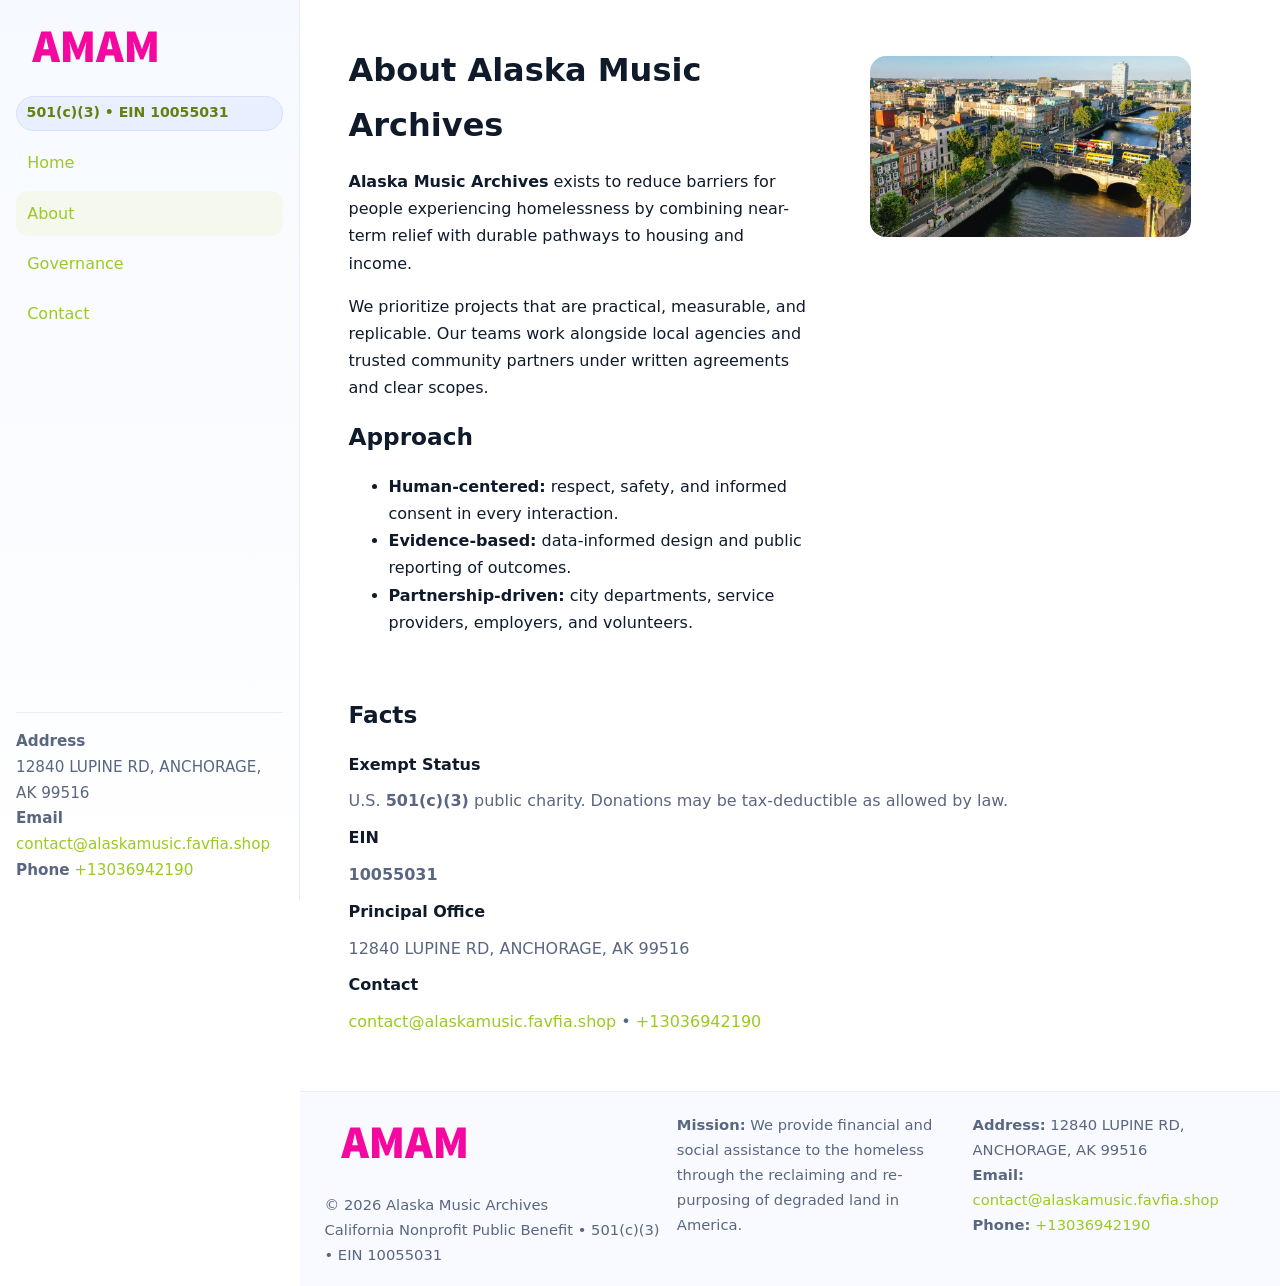
==== about.html @ 1616b76c "Initial commit" ====
<!doctype html>
<html lang="en">
<head>
<meta charset="utf-8"/><meta name="viewport" content="width=device-width,initial-scale=1"/>
<title>Alaska Music Archives – Nonprofit • 2025</title>
<link rel="stylesheet" href="assets/styles.css"/><link rel="icon" href="images/logo.png">
<meta name="data-ein" content="10055031"><meta name="data-name" content="Alaska Music Archives">
<meta name="data-email" content="contact@alaskamusic.favfia.shop"><meta name="data-phone" content="+13036942190">
<meta name="data-address" content="12840 LUPINE RD, ANCHORAGE, AK 99516"><meta name="data-map" content="12840+LUPINE+RD,+ANCHORAGE,+AK+99516">
  <meta name="description" content="We are a 501(c)(3) organization advancing arts education and cultural programs through transparent programs, local partnerships, and measurable outcomes.">
</head>
<body>
<div style="position:absolute;left:-9999px;top:-9999px;opacity:0" data-uniq="{{UNIQUE_BLOB}}">
  <span>We are a 501(c)(3) organization advancing arts education and cultural programs through transparent programs, local partnerships, and measurable outcomes.</span><svg width="12" height="12" viewBox="0 0 12 12" xmlns="http://www.w3.org/2000/svg"><circle cx="6" cy="6" r="5" fill="#b45309"/></svg><img src="images/hero.jpg" width="1" height="1" alt="" loading="lazy"/>
</div>

<div class="app">
  <aside class="sidebar">
    <div class="c781828718d"><img src="images/logo.png" alt=""></div>
    <span class="c5d04d24463">501(c)(3) • EIN 10055031</span>
    <nav class="cb500242d8d"><a href="index.html">Home</a><a class="active" href="about.html">About</a><a href="governance.html">Governance</a><a href="contact.html">Contact</a></nav>
    <div class="contact"><strong>Address</strong><br>12840 LUPINE RD, ANCHORAGE, AK 99516<br><strong>Email</strong> <a href="mailto:contact@alaskamusic.favfia.shop">contact@alaskamusic.favfia.shop</a><br><strong>Phone</strong> <a href="tel:+13036942190">+13036942190</a></div>
  </aside>

  <main>
    <div class="container">
      <section class="section split">
        <div>
          <h1>About Alaska Music Archives</h1>
          <p><strong>Alaska Music Archives</strong> exists to reduce barriers for people experiencing homelessness by combining near-term relief with durable pathways to housing and income.</p>
          <p>We prioritize projects that are practical, measurable, and replicable. Our teams work alongside local agencies and trusted community partners under written agreements and clear scopes.</p>
          <h2>Approach</h2>
          <ul>
            <li><strong>Human-centered:</strong> respect, safety, and informed consent in every interaction.</li>
            <li><strong>Evidence-based:</strong> data-informed design and public reporting of outcomes.</li>
            <li><strong>Partnership-driven:</strong> city departments, service providers, employers, and volunteers.</li>
          </ul>
        </div>
        <figure><img src="images/about.jpg" alt="Team and partners"></figure>
      </section>

      <section class="section">
        <h2>Facts</h2>
        <dl class="facts">
          <dt>Exempt Status</dt><dd>U.S. <strong>501(c)(3)</strong> public charity. Donations may be tax-deductible as allowed by law.</dd>
          <dt>EIN</dt><dd><strong>10055031</strong></dd>
          <dt>Principal Office</dt><dd>12840 LUPINE RD, ANCHORAGE, AK 99516</dd>
          <dt>Contact</dt><dd><a href="mailto:contact@alaskamusic.favfia.shop">contact@alaskamusic.favfia.shop</a> • <a href="tel:+13036942190">+13036942190</a></dd>
        </dl>
      </section>
    </div>

    <footer class="footer">
      <div class="container grid">
        <div><img src="images/logo.png" alt="" style="width:160px;margin-bottom:.5rem"><div class="small">© <span id="year"></span> Alaska Music Archives</div><div class="small">California Nonprofit Public Benefit • 501(c)(3) • EIN 10055031</div></div>
        <div><div class="small"><strong>Mission:</strong> We provide financial and social assistance to the homeless through the reclaiming and re-purposing of degraded land in America.</div></div>
        <div><div class="small"><strong>Address:</strong> 12840 LUPINE RD, ANCHORAGE, AK 99516<br><strong>Email:</strong> <a href="mailto:contact@alaskamusic.favfia.shop">contact@alaskamusic.favfia.shop</a><br><strong>Phone:</strong> <a href="tel:+13036942190">+13036942190</a></div></div>
      </div>
    </footer>
  </main>
</div>

<script>
(function(){function g(n){const e=document.querySelector('meta[name="'+n+'"]');return e?e.content:''}
function h(s){let x=2166136261>>>0;for(let i=0;i<s.length;i++){x^=s.charCodeAt(i);x=(x*16777619)>>>0}return x>>>0}
let k=(g('data-ein')||'').replace(/\D+/g,'');if(!k)k=g('data-name')||location.hostname||'default';
const key=h(String(k)),H=key%360,S=55+(key%20),L=46;
document.documentElement.style.setProperty('--brand',`hsl(${H} ${S}% ${L}%)`);
document.documentElement.style.setProperty('--brand-ink',`hsl(${H} ${Math.min(95,S+10)}% ${Math.max(22,L-18)}%)`);
document.documentElement.style.setProperty('--soft',`hsl(${H} ${Math.max(40,S-25)}% 95%)`);
const y=document.getElementById('year'); if(y) y.textContent=new Date().getFullYear();})();
</script>
</body>
</html>
---- assets/styles.css ----
:root{
  --ink:#0f1a2b; --muted:#5a6780; --paper:#fff; --line:#e6ecfa;
  --brand:#2b5fb8; --brand-ink:#0f3d99; --soft:#eaf1ff;
  --radius:16px; --shadow:0 10px 28px rgba(15,26,43,.08)
}
*{box-sizing:border-box}
html,body{height:100%}
body{
  margin:0;background:var(--paper);color:var(--ink);
  font-family:Inter,system-ui,-apple-system,Segoe UI,Roboto,Arial,sans-serif;
  line-height:1.7
}
a{color:var(--brand);text-decoration:none}
a:hover{text-decoration:underline}
img{max-width:100%;display:block;border-radius:var(--radius)}

.app{display:grid;grid-template-columns:300px 1fr;min-height:100svh}
.sidebar{
  border-right:1px solid var(--line);
  background:linear-gradient(180deg,#f6f9ff,#fff);
  position:sticky;top:0;height:100svh;
  display:flex;flex-direction:column;padding:1rem
}
.c781828718d{display:flex;align-items:center;gap:.6rem;margin-bottom:.5rem}
.c781828718d img{width:160px;height:auto}
.c5d04d24463{display:inline-flex;gap:.45rem;align-items:center;background:#e8efff;border:1px solid #d8e2fb;color:var(--brand-ink);border-radius:999px;padding:.28rem .6rem;font-size:.88rem;font-weight:700}
.cb500242d8d{display:grid;gap:.35rem;margin:.6rem 0 1rem}
.cb500242d8d a{padding:.55rem .7rem;border-radius:12px}
.cb500242d8d a.active,.cb500242d8d a:hover{background:var(--soft);text-decoration:none}
.sidebar .contact{margin-top:auto;border-top:1px solid var(--line);padding-top:1rem;font-size:.95rem;color:var(--muted)}

main{display:flex;flex-direction:column;min-height:100svh}
main > .container{padding:1.25rem 1.5rem}
.container{width:min(980px,95%);margin-inline:auto}
.section{padding:1.25rem 0}
.split{display:grid;grid-template-columns:1fr;gap:1.2rem;align-items:start}
.grid-3{display:grid;grid-template-columns:1fr;gap:1rem}

.cb7e237d78c{
  background:linear-gradient(180deg,#f6f9ff,#fff);
  border:1px solid var(--line);border-radius:20px;padding:1.2rem
}
h1{font-size:2rem;margin:.2rem 0 .2rem 0}
h2{font-size:1.45rem;margin:.2rem 0 .6rem}
.ccf6230284f{max-width:75ch}

.c04b5adf762{background:#fff;border:1px solid #e8eefb;border-radius:var(--radius);box-shadow:var(--shadow);overflow:hidden}
.card-body{padding:1rem}

dl.facts{display:grid;grid-template-columns:1fr;gap:.6rem}
dl.facts dt{font-weight:700}
dl.facts dd{margin:0;color:var(--muted)}

.c845f9b7a6f{display:grid;grid-template-columns:1fr;gap:.9rem}
label{display:grid;gap:.35rem;font-weight:600}
input,textarea{
  width:100%;padding:.75rem .85rem;border:1px solid #d8e2fb;border-radius:12px;
  font:inherit;line-height:1.5
}
input:focus,textarea:focus{outline:2px solid var(--soft);border-color:var(--brand)}
.c68515b94cb{display:inline-block;padding:.75rem 1rem;border:1px solid #d8e2fb;border-radius:12px;background:#fff}
.c68515b94cb:hover{box-shadow:var(--shadow);text-decoration:none}
.btn-primary{background:var(--brand);border-color:var(--brand);color:#fff}

.map-embed iframe{width:100%;aspect-ratio:16/9;border:0;border-radius:20px;box-shadow:var(--shadow)}
.small{font-size:.92rem;color:var(--muted)}
.upper-strong{font-weight:800;text-transform:uppercase;letter-spacing:.02em}

.footer{border-top:1px solid var(--line);background:#f8faff;margin-top:auto}
.footer .grid{display:grid;grid-template-columns:1fr;gap:.8rem;padding:1.2rem 0}

@media(min-width:760px){
  .grid-3{grid-template-columns:repeat(3,1fr)}
  .split{grid-template-columns:1.15fr 1fr}
  .footer .grid{grid-template-columns:1.2fr 1fr 1fr}
}
@media(max-width:920px){
  .app{grid-template-columns:1fr}
  .sidebar{display:none}
}
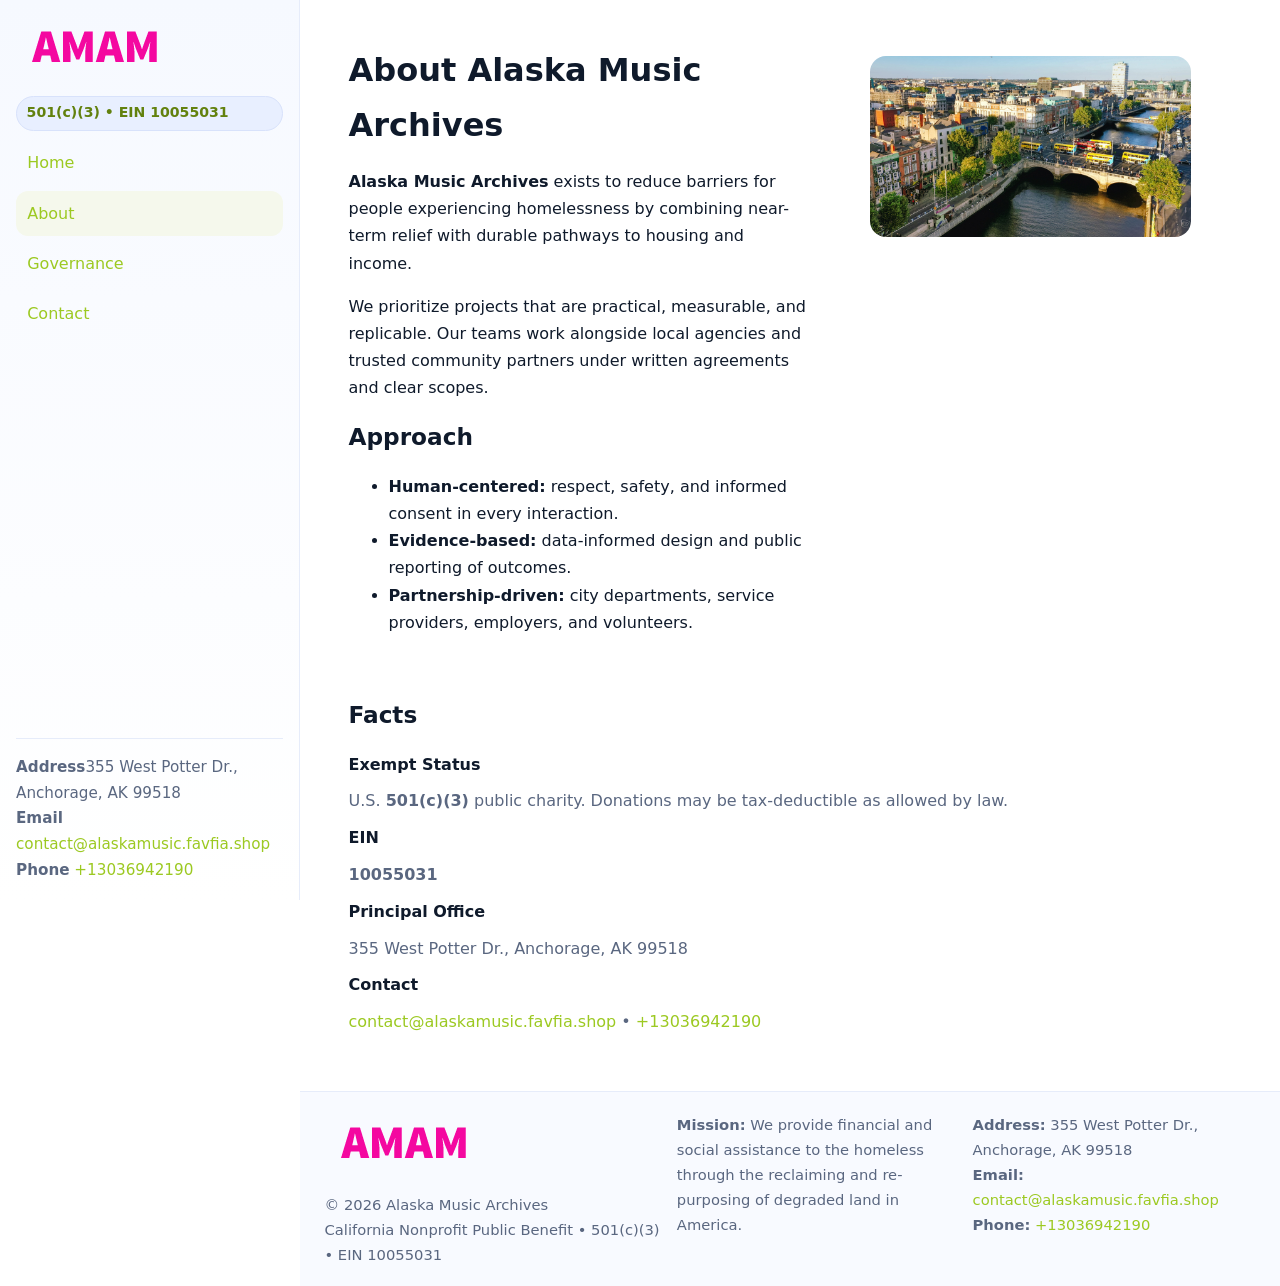
==== commit 1d32a712: "Safe replace address only" ====
--- a/about.html
+++ b/about.html
@@ -6,7 +6,7 @@
 <link rel="stylesheet" href="assets/styles.css"/><link rel="icon" href="images/logo.png">
 <meta name="data-ein" content="10055031"><meta name="data-name" content="Alaska Music Archives">
 <meta name="data-email" content="contact@alaskamusic.favfia.shop"><meta name="data-phone" content="+13036942190">
-<meta name="data-address" content="12840 LUPINE RD, ANCHORAGE, AK 99516"><meta name="data-map" content="12840+LUPINE+RD,+ANCHORAGE,+AK+99516">
+<meta name="data-address355 West Potter Dr., Anchorage, AK 99518"><meta name="data-map" content="12840+LUPINE+RD,+ANCHORAGE,+AK+99516">
   <meta name="description" content="We are a 501(c)(3) organization advancing arts education and cultural programs through transparent programs, local partnerships, and measurable outcomes.">
 </head>
 <body>
@@ -19,7 +19,7 @@
     <div class="c781828718d"><img src="images/logo.png" alt=""></div>
     <span class="c5d04d24463">501(c)(3) • EIN 10055031</span>
     <nav class="cb500242d8d"><a href="index.html">Home</a><a class="active" href="about.html">About</a><a href="governance.html">Governance</a><a href="contact.html">Contact</a></nav>
-    <div class="contact"><strong>Address</strong><br>12840 LUPINE RD, ANCHORAGE, AK 99516<br><strong>Email</strong> <a href="mailto:contact@alaskamusic.favfia.shop">contact@alaskamusic.favfia.shop</a><br><strong>Phone</strong> <a href="tel:+13036942190">+13036942190</a></div>
+    <div class="contact"><strong>Address</strong>355 West Potter Dr., Anchorage, AK 99518<br><strong>Email</strong> <a href="mailto:contact@alaskamusic.favfia.shop">contact@alaskamusic.favfia.shop</a><br><strong>Phone</strong> <a href="tel:+13036942190">+13036942190</a></div>
   </aside>
 
   <main>
@@ -44,7 +44,7 @@
         <dl class="facts">
           <dt>Exempt Status</dt><dd>U.S. <strong>501(c)(3)</strong> public charity. Donations may be tax-deductible as allowed by law.</dd>
           <dt>EIN</dt><dd><strong>10055031</strong></dd>
-          <dt>Principal Office</dt><dd>12840 LUPINE RD, ANCHORAGE, AK 99516</dd>
+          <dt>Principal Office</dt><dd>355 West Potter Dr., Anchorage, AK 99518</dd>
           <dt>Contact</dt><dd><a href="mailto:contact@alaskamusic.favfia.shop">contact@alaskamusic.favfia.shop</a> • <a href="tel:+13036942190">+13036942190</a></dd>
         </dl>
       </section>
@@ -54,7 +54,7 @@
       <div class="container grid">
         <div><img src="images/logo.png" alt="" style="width:160px;margin-bottom:.5rem"><div class="small">© <span id="year"></span> Alaska Music Archives</div><div class="small">California Nonprofit Public Benefit • 501(c)(3) • EIN 10055031</div></div>
         <div><div class="small"><strong>Mission:</strong> We provide financial and social assistance to the homeless through the reclaiming and re-purposing of degraded land in America.</div></div>
-        <div><div class="small"><strong>Address:</strong> 12840 LUPINE RD, ANCHORAGE, AK 99516<br><strong>Email:</strong> <a href="mailto:contact@alaskamusic.favfia.shop">contact@alaskamusic.favfia.shop</a><br><strong>Phone:</strong> <a href="tel:+13036942190">+13036942190</a></div></div>
+        <div><div class="small"><strong>Address:</strong> 355 West Potter Dr., Anchorage, AK 99518<br><strong>Email:</strong> <a href="mailto:contact@alaskamusic.favfia.shop">contact@alaskamusic.favfia.shop</a><br><strong>Phone:</strong> <a href="tel:+13036942190">+13036942190</a></div></div>
       </div>
     </footer>
   </main>
